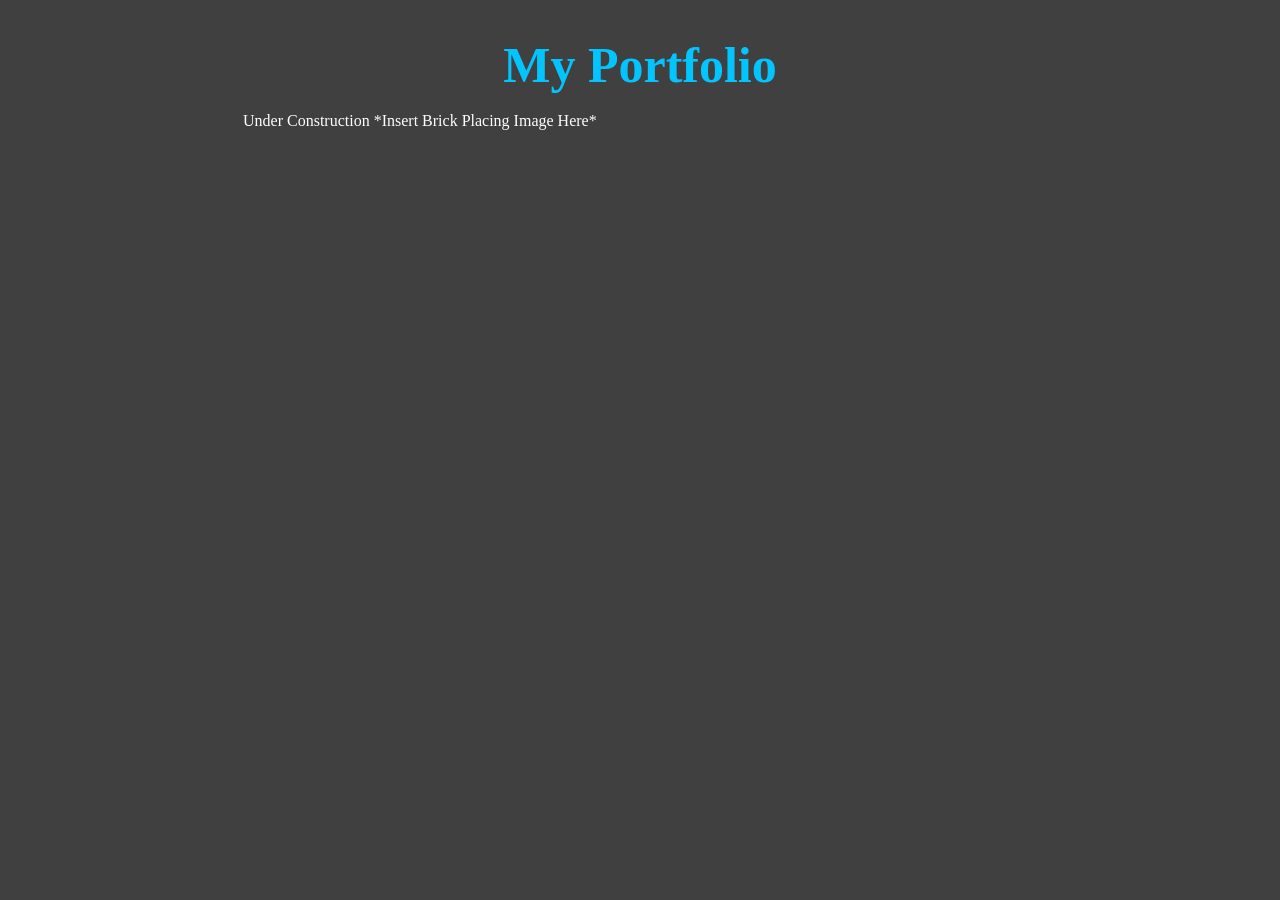
==== index.html @ 1181e435 "Add files via upload" ====
<!DOCTYPE html>
<html lang="en">
<head>
    <meta charset="UTF-8">
    <meta name="viewport" content="width=device-width, initial-scale=1.0">
    <title>My Portfolio</title>
    <link rel="stylesheet" href="css/styles.css">
</head>
<body>
    <h1>My Portfolio</h1>
    <p>Under Construction *Insert Brick Placing Image Here*</p>
</body>
</html>
---- css/styles.css ----
/* Reset */
* {
    margin: 0;
    padding: 0;
    box-sizing: border-box;
}

/* Page styling */
body {
    font-family: Georgia, 'Times New Roman', Times, serif;
    background-color: #414040;
    color: #fdfdfd;
    line-height: 1.6;
    padding: 25px;
    max-width: 850px;
    margin: 0 auto;
}

/* Headings */
h1 {
    color:rgb(2, 196, 255);
    text-align: center;
    font-size: 50px;
}

h2 {
    color:rgb(97, 97, 243);
    border-bottom: 2px solid #363af8;
    padding-bottom: 6px;
}

/* P + Lists */

p, li {
    font-size: 16px;
    padding: 3px;
}

/* Links */
a {
    color: #52df1a;
    text-decoration: underline;
}
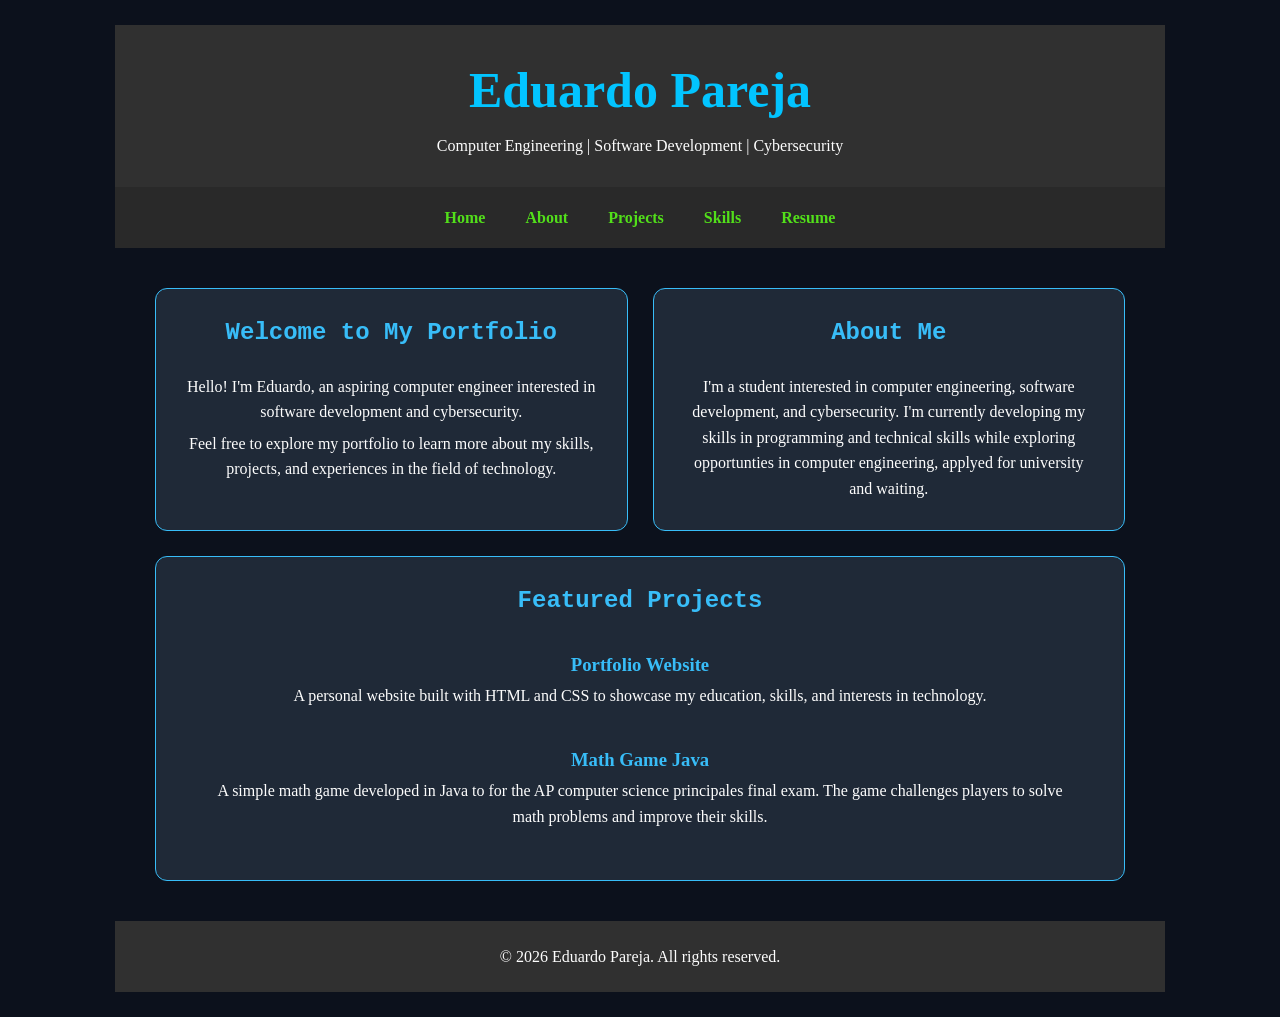
==== commit 1b125a5f: "Add files via upload" ====
--- a/index.html
+++ b/index.html
@@ -1,13 +1,92 @@
+
 <!DOCTYPE html>
+
 <html lang="en">
 <head>
-    <meta charset="UTF-8">
+    <meta charset="utf-8">
     <meta name="viewport" content="width=device-width, initial-scale=1.0">
-    <title>My Portfolio</title>
+
+    <title>Portfolio Template</title>
+
     <link rel="stylesheet" href="css/styles.css">
 </head>
+
 <body>
-    <h1>My Portfolio</h1>
-    <p>Under Construction *Insert Brick Placing Image Here*</p>
+
+    <!-- Header -->
+    <header>
+        <h1>Eduardo Pareja</h1>
+        <p>Computer Engineering | Software Development | Cybersecurity</p>
+    </header>
+
+    <!-- Navigation -->
+    <nav>
+        <ul>
+            <li><a href="index.html">Home</a></li>
+            <li><a href="about.html">About</a></li>
+            <li><a href="projects.html">Projects</a></li>
+            <li><a href="skills.html">Skills</a></li>
+            <li><a href="resume.html">Resume</a></li>
+        </ul>
+    </nav>
+
+    <!-- Main Content -->
+    <main>
+
+        <div class="homeg">
+
+            <!-- Welcome Section -->
+            <section class="homec">
+                <h2>Welcome to My Portfolio</h2>
+                <p>
+                    Hello! I'm Eduardo, an aspiring computer engineer
+                    interested in software development and cybersecurity.
+                </p>
+                <p>
+                    Feel free to explore my portfolio to learn more about my
+                    skills, projects, and experiences in the field of technology.
+                </p>
+            </section>
+
+            <!-- About Section -->
+            <section class="homec">
+                <h2>About Me</h2>
+                <p>
+                    I'm a student interested in computer engineering, software development, and cybersecurity. 
+                    I'm currently developing my skills in programming and technical skills while exploring opportunties in computer engineering, applyed for university and waiting.
+                </p>
+            </section>
+
+            <!-- Projects Section -->
+            <section class="projectsc">
+                <h2>Featured Projects</h2>
+
+                <div class="project">
+                    <h3>Portfolio Website</h3>
+                    <p>
+                        A personal website built with HTML and CSS to
+                        showcase my education, skills, and interests
+                        in technology.
+                    </p>
+                </div>
+
+                <div class="project">
+                    <h3>Math Game Java</h3>
+                    <p>
+                        A simple math game developed in Java to for the AP computer science principales final exam. 
+                        The game challenges players to solve math problems and improve their skills.
+                    </p>
+                </div>
+            </section>
+
+        </div>
+
+    </main>
+
+    <!-- Footer -->
+    <footer>
+        <p>&copy; 2026 Eduardo Pareja. All rights reserved.</p>
+    </footer>
+
 </body>
-</html>+</html>
--- a/css/styles.css
+++ b/css/styles.css
@@ -3,20 +3,26 @@
     margin: 0;
     padding: 0;
     box-sizing: border-box;
+    border: 0;
 }
 
-/* Page styling */
+
 body {
     font-family: Georgia, 'Times New Roman', Times, serif;
-    background-color: #414040;
+    background-color: #0C111C;
     color: #fdfdfd;
     line-height: 1.6;
     padding: 25px;
-    max-width: 850px;
+    max-width: 1100px;
     margin: 0 auto;
 }
 
-/* Headings */
+header {
+    background-color: #303030;
+    padding: 25px;
+    text-align: center;
+}
+
 h1 {
     color:rgb(2, 196, 255);
     text-align: center;
@@ -29,15 +35,102 @@
     padding-bottom: 6px;
 }
 
-/* P + Lists */
-
 p, li {
     font-size: 16px;
     padding: 3px;
 }
 
-/* Links */
 a {
+    color: #5ae7a1;
+    text-decoration: underline;
+}
+
+main {
+    padding: 40px;
+    min-height: 400px;
+}
+
+nav {
+    background-color: #292929;
+    padding: 15px;
+    text-align: center;
+}
+
+nav ul {
+    list-style-type: none;
+}
+
+nav li {
+    display: inline-block;
+    margin: 0 15px;
+}
+
+nav a {
     color: #52df1a;
-    text-decoration: underline;
+    text-decoration: none;
+    font-weight: bold;
+}
+
+footer {
+    background-color: #303030;
+    padding: 20px;
+    text-align: center;
+    color: #fdfdfd;
+}
+
+.homeg {
+    display: grid;
+    grid-template-columns: 1fr 1fr;
+    gap: 25px;
+}
+
+.homec,
+.projectsc {
+    background-color: #1F2937;
+    border: 1px solid #38BDF8;
+    border-radius: 12px;
+    padding: 25px;
+    text-align: center;
+}
+
+.homec h2,
+.projectsc h2 {
+    font-family: Monaco, monospace;
+    color: #38BDF8;
+    margin-bottom: 12px;
+    border-bottom: none;
+}
+
+.projectsc {
+    grid-column: 1 / -1;
+}
+
+.project {
+    padding: 12px;
+    margin: 10px;
+}
+
+.project h3 {
+    color: #38BDF8;
+}
+
+@media screen and (max-width: 600px) {
+
+    .home-grid {
+        grid-template-columns: 1fr;
+    }
+
+    .projects-card {
+        grid-column: auto;
+    }
+
+    nav li {
+        display: block;
+        margin: 10px 0;
+    }
+
+    main {
+        padding: 20px;
+    }
+
 }
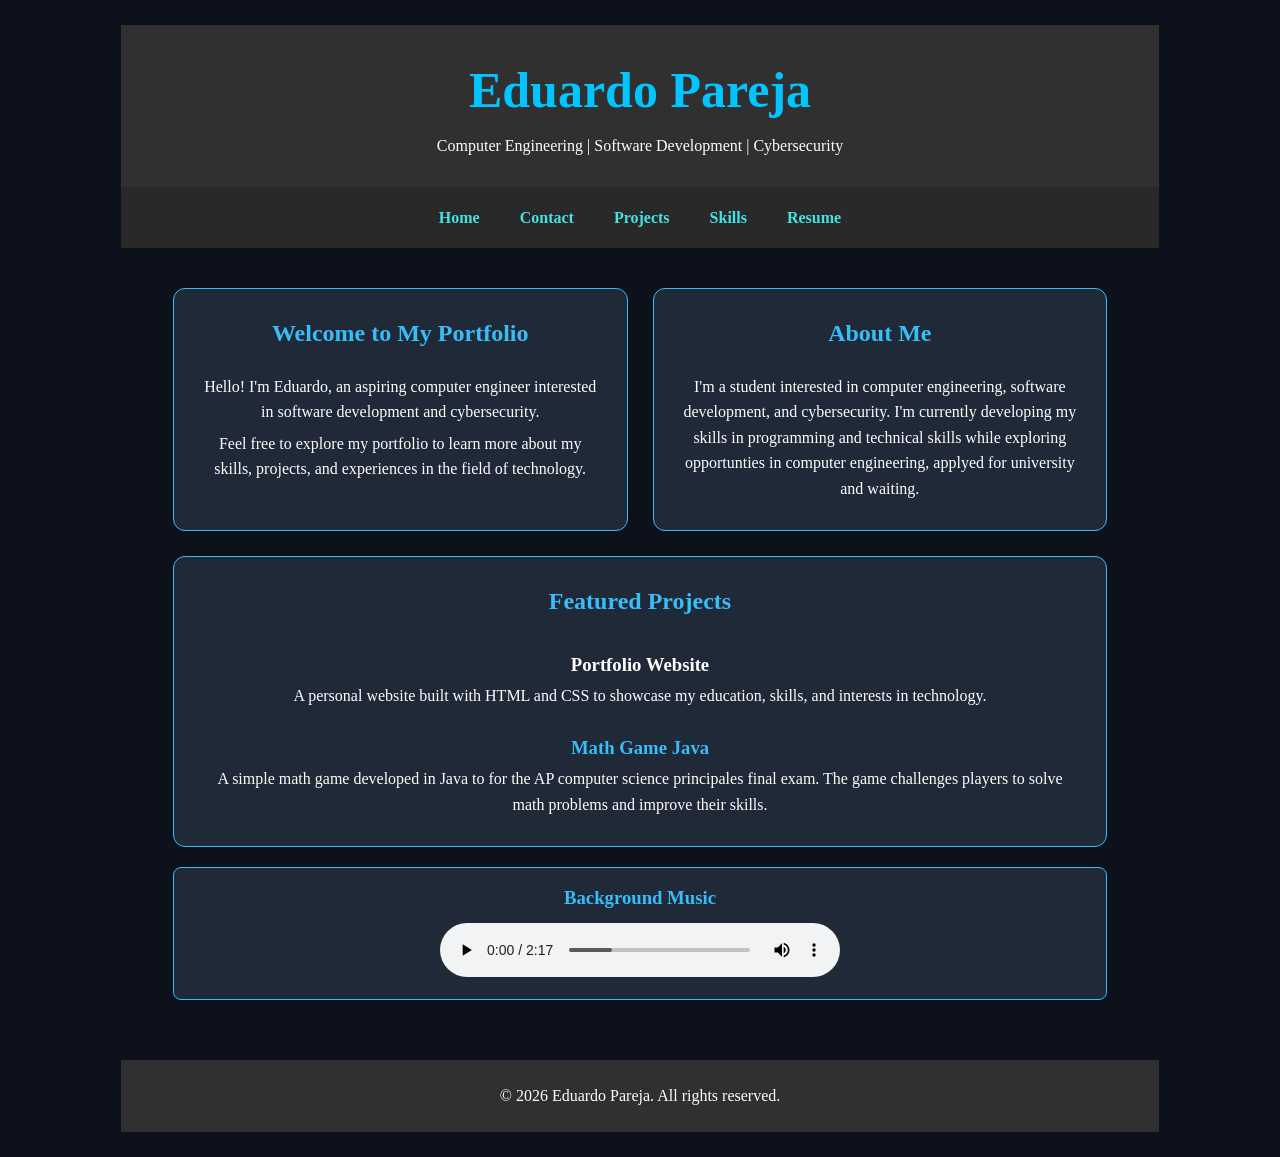
==== commit d9f01685: "Add files via upload" ====
--- a/index.html
+++ b/index.html
@@ -6,7 +6,7 @@
     <meta charset="utf-8">
     <meta name="viewport" content="width=device-width, initial-scale=1.0">
 
-    <title>Portfolio Template</title>
+    <title>Home | Eduardo Pareja</title>
 
     <link rel="stylesheet" href="css/styles.css">
 </head>
@@ -23,7 +23,7 @@
     <nav>
         <ul>
             <li><a href="index.html">Home</a></li>
-            <li><a href="about.html">About</a></li>
+            <li><a href="contact.html">Contact</a></li>
             <li><a href="projects.html">Projects</a></li>
             <li><a href="skills.html">Skills</a></li>
             <li><a href="resume.html">Resume</a></li>
@@ -61,7 +61,7 @@
             <section class="projectsc">
                 <h2>Featured Projects</h2>
 
-                <div class="project">
+                <div class="hproject">
                     <h3>Portfolio Website</h3>
                     <p>
                         A personal website built with HTML and CSS to
@@ -81,6 +81,14 @@
 
         </div>
 
+        <section class="audio">
+            <h3>Background Music</h3>
+            <audio controls loop>
+                <source src="assets/backgroundm.mp3" type="audio/mpeg">
+                Your browser does not support audio.
+            </audio>
+        </section>
+
     </main>
 
     <!-- Footer -->
--- a/css/styles.css
+++ b/css/styles.css
@@ -13,7 +13,7 @@
     color: #fdfdfd;
     line-height: 1.6;
     padding: 25px;
-    max-width: 1100px;
+    max-width: 85%;
     margin: 0 auto;
 }
 
@@ -46,7 +46,7 @@
 }
 
 main {
-    padding: 40px;
+    padding: 40px 5%;
     min-height: 400px;
 }
 
@@ -66,7 +66,7 @@
 }
 
 nav a {
-    color: #52df1a;
+    color: #44e2e2;
     text-decoration: none;
     font-weight: bold;
 }
@@ -95,7 +95,7 @@
 
 .homec h2,
 .projectsc h2 {
-    font-family: Monaco, monospace;
+    font-family: Georgia, 'Times New Roman', Times, serif;
     color: #38BDF8;
     margin-bottom: 12px;
     border-bottom: none;
@@ -105,7 +105,7 @@
     grid-column: 1 / -1;
 }
 
-.project {
+.hproject {
     padding: 12px;
     margin: 10px;
 }
@@ -114,13 +114,194 @@
     color: #38BDF8;
 }
 
+.projects {
+    text-align: center;
+    margin-bottom: 30px;
+}
+
+.projects h2 {
+    font-family: Georgia, 'Times New Roman', Times, serif;
+    color: #38BDF8;
+    border-bottom: none;
+    margin-bottom: 10px;
+}
+
+.projectg {
+    display: grid;
+    grid-template-columns: repeat(2, minmax(0, 1fr));
+    gap: 25px;
+}
+
+.projectc {
+    background-color: #1F2937;
+    border: 1px solid #38BDF8;
+    border-radius: 12px;
+    padding: 25px;
+    text-align: center;
+    min-width: 0;
+}
+
+.projectc h3 {
+    color: #38BDF8;
+    margin-bottom: 10px;
+}
+
+.projectn {
+    background-color: #1F2937;
+    border-left: 3px solid #38BDF8;
+    padding: 10px;
+    margin-top: 15px;
+    text-align: center;
+}
+
+.projecti {
+    background-color: #1F2937;
+    width: 100%;
+    aspect-ratio: 16 / 9;
+    display: flex;
+    align-items: center;
+    justify-content: center;
+    overflow: hidden;
+    margin-bottom: 15px;
+    border-radius: 8px;
+}
+
+.projecti img,
+.projecti video {
+    width: 100%;
+    height: 100%;
+    object-fit: contain;
+    display: block;
+}
+
+.skilltable {
+    width: 100%;
+    border-collapse: collapse;
+    margin-top: 25px;
+    background-color: #7faae6;
+}
+
+.skilltable caption {
+    font-size: 50px;
+    font-weight:bolder;
+    margin-bottom: 15px;
+}
+
+.skilltable th,
+.skilltable td {
+    border: 1px solid #0a0a0a;
+    padding: 15px;
+    text-align: left;
+}
+
+.skilltable th {
+    background-color: #1F2937;
+    color: #38BDF8;
+    font-weight: bold;
+    font-size: 20px;
+}
+
+.skilltable tbody tr:nth-of-type(even) {
+    background-color: #026df8;
+}
+
+.privacy-notice {
+    background-color: #1F2937;
+    color: #fdfdfd;
+    border: 1px solid #38BDF8;
+    border-radius: 8px;
+    padding: 12px 20px;
+    margin: 20px auto;
+    max-width: 1100px;
+    text-align: center;
+    font-size: 0.9em;
+}
+
+.privacy-notice strong {
+    color: #38BDF8;
+}
+
+.contactc {
+    display: flex;
+    flex-direction: column;
+    gap: 25px;
+    margin: 20px 0;
+}
+
+.contactinfo,
+.contactform {
+    background-color: #1F2937;
+    border: 1px solid #38BDF8;
+    border-radius: 12px;
+    padding: 25px;
+}
+
+.contactinfo h3,
+.contactform h3 {
+    color: #38BDF8;
+    text-align: center;
+    margin-bottom: 15px;
+}
+
+.contactinfo p {
+    margin-bottom: 10px;
+}
+
+.contactinfo a {
+    color: #5ae7a1;
+}
+
+.contactform form {
+    display: flex;
+    flex-direction: column;
+    gap: 10px;
+}
+
+.contactform input,
+.contactform select,
+.contactform textarea {
+    padding: 10px;
+    background-color: #0C111C;
+    color: white;
+    border: 1px solid #38BDF8;
+    border-radius: 5px;
+}
+
+.contactform button {
+    padding: 10px;
+    background-color: #303030;
+    color: #44e2e2;
+    border: 1px solid #38BDF8;
+    border-radius: 5px;
+    cursor: pointer;
+}
+
+.audio {
+    background-color: #1F2937;
+    border: 1px solid #38BDF8;
+    border-radius: 8px;
+    padding: 15px;
+    margin: 20px auto;
+    text-align: center;
+}
+
+.audio h3 {
+    color: #38BDF8;
+    margin-bottom: 10px;
+}
+
+.audio audio {
+    width: 100%;
+    max-width: 400px;
+}
+
 @media screen and (max-width: 600px) {
 
-    .home-grid {
+    .homeg {
         grid-template-columns: 1fr;
     }
 
-    .projects-card {
+    .projectsc {
         grid-column: auto;
     }
 
@@ -133,4 +314,33 @@
         padding: 20px;
     }
 
+    .projectsc {
+        grid-column: auto;
+    }
+
+    .projectg {
+        grid-template-columns: 1fr;
+    }
+
+    .skilltable th,
+    .skilltable td {
+        padding: 8px;
+        font-size: 14px;
+    }
+
+    .contactinfo,
+    .contactform {
+        padding: 15px;
+    }
+
+    .contactform input,
+    .contactform select,
+    .contactform textarea {
+        width: 100%;
+    }
+
+    footer {
+        padding: 15px;
+    }
+
 }
